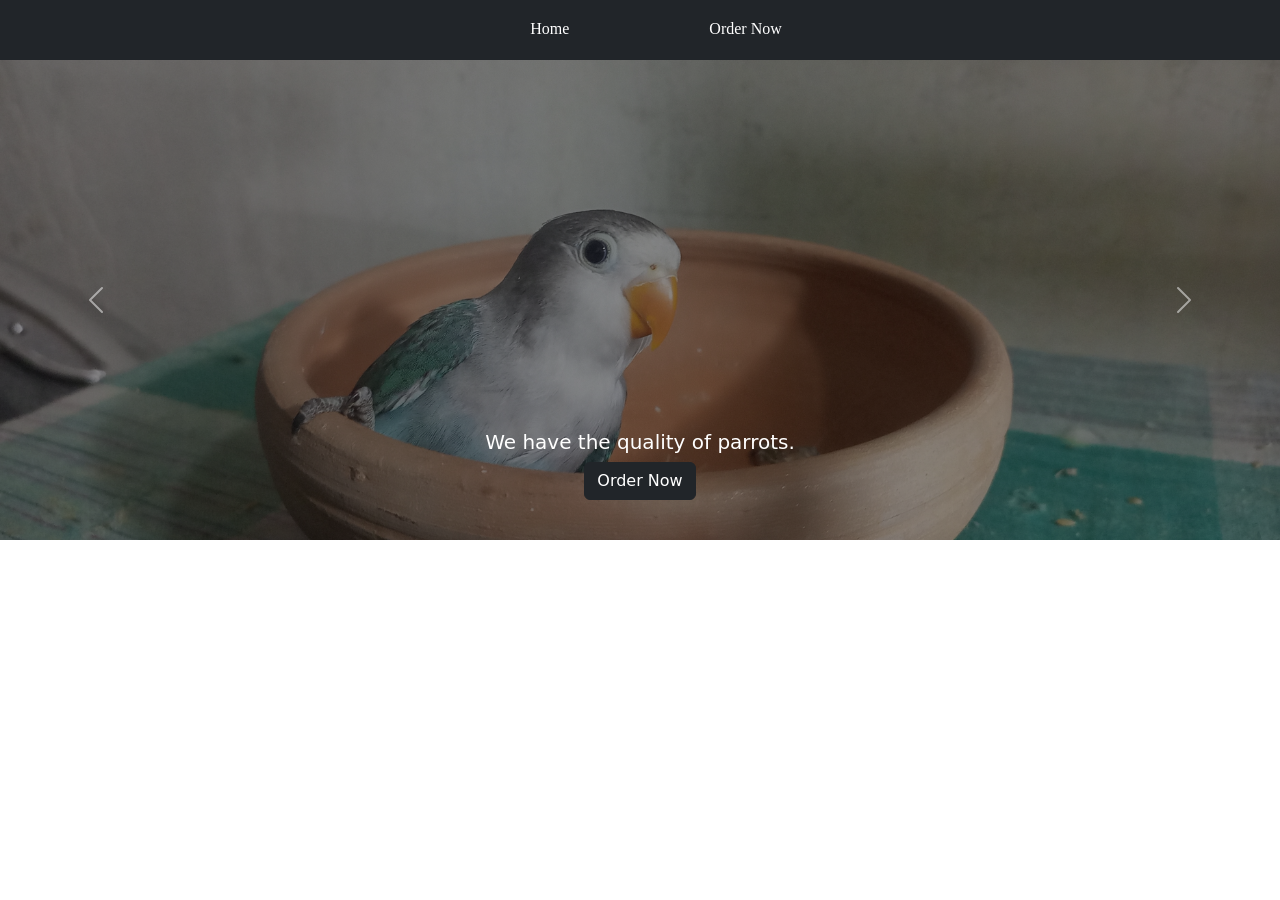
==== index.html @ 0a4da56d "Added button" ====
<!DOCTYPE html>
<html lang="en">

<head>
    <meta charset="UTF-8">
    <meta http-equiv="X-UA-Compatible" content="IE=edge">
    <meta name="viewport" content="width=device-width, initial-scale=1.0">
    <title>Document</title>
    <link rel="stylesheet" href="index.css">
    <link href="https://cdn.jsdelivr.net/npm/bootstrap@5.1.3/dist/css/bootstrap.min.css" rel="stylesheet" integrity="sha384-1BmE4kWBq78iYhFldvKuhfTAU6auU8tT94WrHftjDbrCEXSU1oBoqyl2QvZ6jIW3" crossorigin="anonymous">
    <script src="https://cdn.jsdelivr.net/npm/bootstrap@5.1.3/dist/js/bootstrap.bundle.min.js" integrity="sha384-ka7Sk0Gln4gmtz2MlQnikT1wXgYsOg+OMhuP+IlRH9sENBO0LRn5q+8nbTov4+1p" crossorigin="anonymous"></script>
</head>

<body>

    <!DOCTYPE html>
    <html lang="en">

    <head>
        <meta charset="UTF-8">
        <meta http-equiv="X-UA-Compatible" content="IE=edge">
        <meta name="viewport" content="width=device-width, initial-scale=1.0">
        <title>Document</title>
        <link href="https://cdn.jsdelivr.net/npm/bootstrap@5.1.3/dist/css/bootstrap.min.css" rel="stylesheet" integrity="sha384-1BmE4kWBq78iYhFldvKuhfTAU6auU8tT94WrHftjDbrCEXSU1oBoqyl2QvZ6jIW3" crossorigin="anonymous">
        <script src="https://cdn.jsdelivr.net/npm/bootstrap@5.1.3/dist/js/bootstrap.bundle.min.js" integrity="sha384-ka7Sk0Gln4gmtz2MlQnikT1wXgYsOg+OMhuP+IlRH9sENBO0LRn5q+8nbTov4+1p" crossorigin="anonymous"></script>
    </head>

    <body>
        <nav id="navbar">
            <ul>
                <li class="ahome"><a href="index.html">Home</a></li>
            </ul>
            <ul>
                <li><a class="services" href="#">Order Now</a></li>
            </ul>
        </nav>
        <div id="carouselExampleControls" class="carousel slide carousel-fade" data-bs-ride="carousel">
            <div class="carousel-inner">
                <div class="carousel-item active bg-black bg-opacity-25">
                    <div class="above"></div>
                    <img src="./Images/slide1.jpg" class=" d-block w-100 simage " alt="...">
                    <div class="carousel-caption d-none d-md-block">
                        <h5>We have the quality of parrots.</h5>
                        <a href="#"><button class="btn btn-dark">Order Now</button></a>
                    </div>
                </div>
                <div class="carousel-item">
                    <div class="above"></div>
                    <img src="./Images/slide2.jpg" class="d-block w-100 simage" alt="...">
                </div>

                <div class="carousel-item">
                    <div class="above"></div>
                    <img src="./Images/slide3.jpg" class="d-block w-100 simage" alt="...">
                </div>
                <div class="carousel-item ">
                    <div class="above"></div>
                    <img src="./Images/slide4.jpg" class="d-block w-100 simage" alt="...">
                </div>
                <div class="carousel-item">
                    <div class="above"></div>
                    <img src="./Images/slide5.jpg" class="d-block w-100 simage" alt="...">
                </div>
                <button class="carousel-control-prev" type="button" data-bs-target="#carouselExampleControls" data-bs-slide="prev">
          <span class="carousel-control-prev-icon" aria-hidden="true"></span>
          <span class="visually-hidden">Previous</span>
        </button>
                <button class="carousel-control-next" type="button" data-bs-target="#carouselExampleControls" data-bs-slide="next">
          <span class="carousel-control-next-icon" aria-hidden="true"></span>
          <span class="visually-hidden">Next</span>
        </button>
            </div>

    </body>

    </html>
</body>

</html>
---- index.css ----
.simage {
    height: 30rem;
    z-index: -1;
    background-color: black;
}

.above {
    position: absolute;
    top: 0;
    height: 30rem;
    background-color: rgb(22, 22, 22);
    z-index: 0;
    opacity: 0.5;
    width: 100%;
}

@media screen and (max-width: 540px) {
    .simage {
        height: 17rem;
    }
}

#navbar {
    display: flex;
    align-items: center;
    justify-content: center;
    position: relative;
    background-color: #212529;
}

#navbar::before {
    background-color: rgb(0, 0, 0);
    position: absolute;
    content: "";
    width: 100%;
    height: 80%;
    opacity: 0.2;
    z-index: -1;
}

#navbar ul {
    display: flex;
}

#navbar ul li {
    list-style: none;
}

#navbar ul li a {
    font-family: 'Baloo Chettan 2', cursive;
    display: block;
    padding: 3px 22px;
    border-radius: 15px;
    text-decoration: none;
    color: white;
}

#navbar ul li a:hover {
    background-color: white;
    text-decoration: none;
    color: black;
}

.ahome {
    padding-top: 0.5rem;
    margin-top: 0.4rem;
    margin-right: 3rem;
}

.services {
    margin-top: 0.9rem;
    margin-left: 1rem;
}
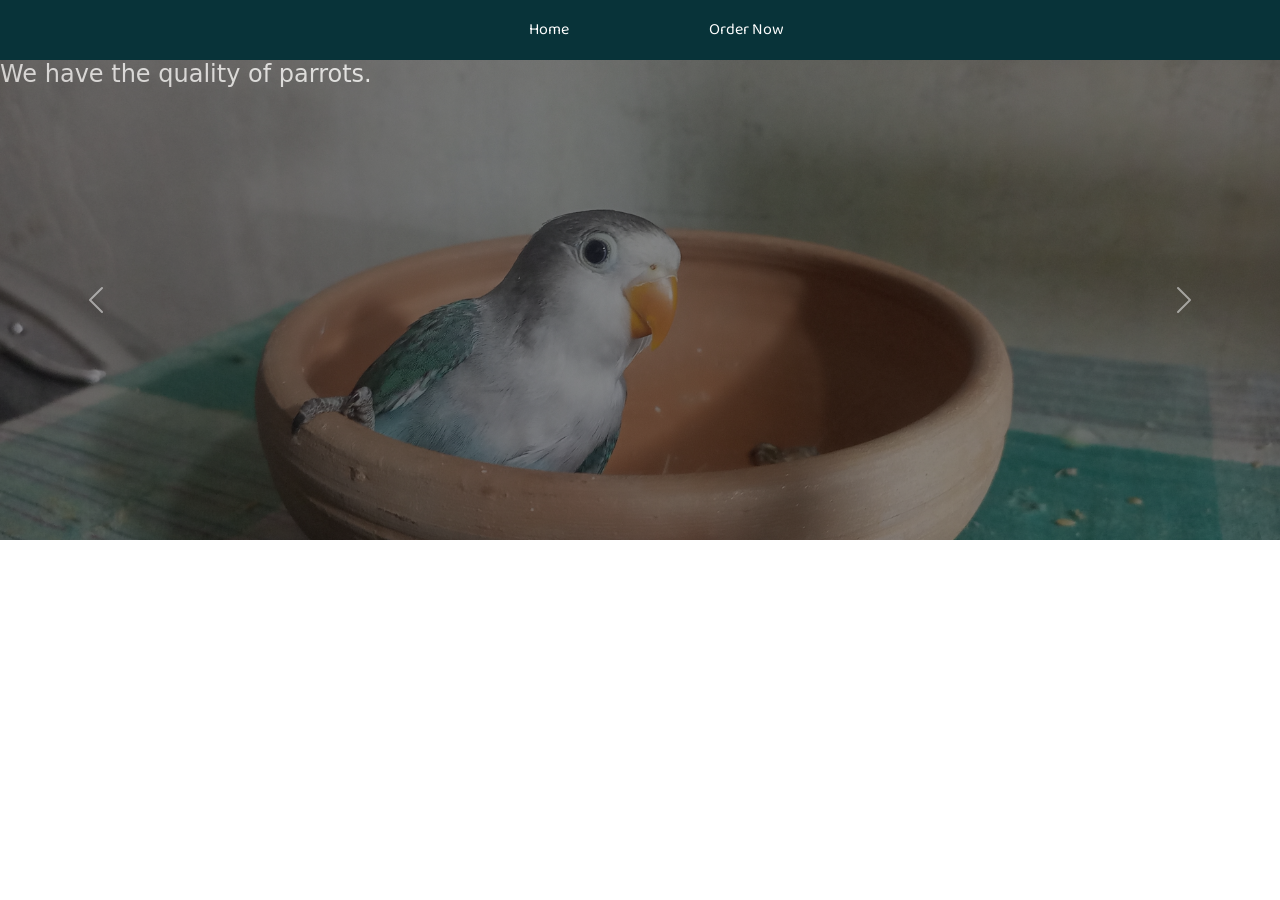
==== commit 01bd9a9b: "Navbar" ====
--- a/index.html
+++ b/index.html
@@ -6,9 +6,10 @@
     <meta http-equiv="X-UA-Compatible" content="IE=edge">
     <meta name="viewport" content="width=device-width, initial-scale=1.0">
     <title>Document</title>
-    <link rel="stylesheet" href="index.css">
+    <link rel="stylesheet" href="style.css">
     <link href="https://cdn.jsdelivr.net/npm/bootstrap@5.1.3/dist/css/bootstrap.min.css" rel="stylesheet" integrity="sha384-1BmE4kWBq78iYhFldvKuhfTAU6auU8tT94WrHftjDbrCEXSU1oBoqyl2QvZ6jIW3" crossorigin="anonymous">
     <script src="https://cdn.jsdelivr.net/npm/bootstrap@5.1.3/dist/js/bootstrap.bundle.min.js" integrity="sha384-ka7Sk0Gln4gmtz2MlQnikT1wXgYsOg+OMhuP+IlRH9sENBO0LRn5q+8nbTov4+1p" crossorigin="anonymous"></script>
+
 </head>
 
 <body>
@@ -23,6 +24,7 @@
         <title>Document</title>
         <link href="https://cdn.jsdelivr.net/npm/bootstrap@5.1.3/dist/css/bootstrap.min.css" rel="stylesheet" integrity="sha384-1BmE4kWBq78iYhFldvKuhfTAU6auU8tT94WrHftjDbrCEXSU1oBoqyl2QvZ6jIW3" crossorigin="anonymous">
         <script src="https://cdn.jsdelivr.net/npm/bootstrap@5.1.3/dist/js/bootstrap.bundle.min.js" integrity="sha384-ka7Sk0Gln4gmtz2MlQnikT1wXgYsOg+OMhuP+IlRH9sENBO0LRn5q+8nbTov4+1p" crossorigin="anonymous"></script>
+        <link href="https://fonts.googleapis.com/css2?family=Baloo+Chettan+2:wght@500&display=swap" rel="stylesheet" />
     </head>
 
     <body>
@@ -37,11 +39,12 @@
         <div id="carouselExampleControls" class="carousel slide carousel-fade" data-bs-ride="carousel">
             <div class="carousel-inner">
                 <div class="carousel-item active bg-black bg-opacity-25">
-                    <div class="above"></div>
+                    <div class="above">
+                        <h4 class="text-white">We have the quality of parrots.</h4>
+                    </div>
                     <img src="./Images/slide1.jpg" class=" d-block w-100 simage " alt="...">
-                    <div class="carousel-caption d-none d-md-block">
-                        <h5>We have the quality of parrots.</h5>
-                        <a href="#"><button class="btn btn-dark">Order Now</button></a>
+                    <div class="carousal-text container-fluid">
+
                     </div>
                 </div>
                 <div class="carousel-item">
--- a/style.css
+++ b/style.css
@@ -0,0 +1,89 @@
+.simage {
+    height: 30rem;
+    z-index: -1;
+    background-color: black;
+}
+
+.above {
+    position: absolute;
+    top: 0;
+    height: 30rem;
+    background-color: rgb(22, 22, 22);
+    z-index: 0;
+    opacity: 0.5;
+    width: 100%;
+}
+
+@media screen and (max-width: 540px) {
+    .simage {
+        height: 17rem;
+    }
+    .above {
+        height: 17rem;
+        z-index: 0;
+    }
+    .carousal-text {
+        z-index: 1;
+        top: 15rem;
+    }
+}
+
+#navbar {
+    display: flex;
+    align-items: center;
+    justify-content: center;
+    position: relative;
+    background-color: #083339;
+}
+
+#navbar::before {
+    position: absolute;
+    content: "";
+    width: 100%;
+    height: 80%;
+    opacity: 0.2;
+    z-index: -1;
+}
+
+#navbar ul {
+    display: flex;
+}
+
+#navbar ul li {
+    list-style: none;
+}
+
+#navbar ul li a {
+    font-family: 'Baloo Chettan 2', cursive;
+    display: block;
+    padding: 3px 22px;
+    border-radius: 15px;
+    text-decoration: none;
+    color: white;
+}
+
+#navbar ul li a:hover {
+    background-color: white;
+    text-decoration: none;
+    color: black;
+}
+
+.ahome {
+    padding-top: 0.5rem;
+    margin-top: 0.4rem;
+    margin-right: 3rem;
+}
+
+.services {
+    margin-top: 0.9rem;
+    margin-left: 1rem;
+}
+
+.carousal-text {
+    position: absolute;
+    top: 20rem;
+    display: flex;
+    justify-self: center;
+    align-self: center;
+    font-family: 'Baloo Chettan 2', cursive;
+}
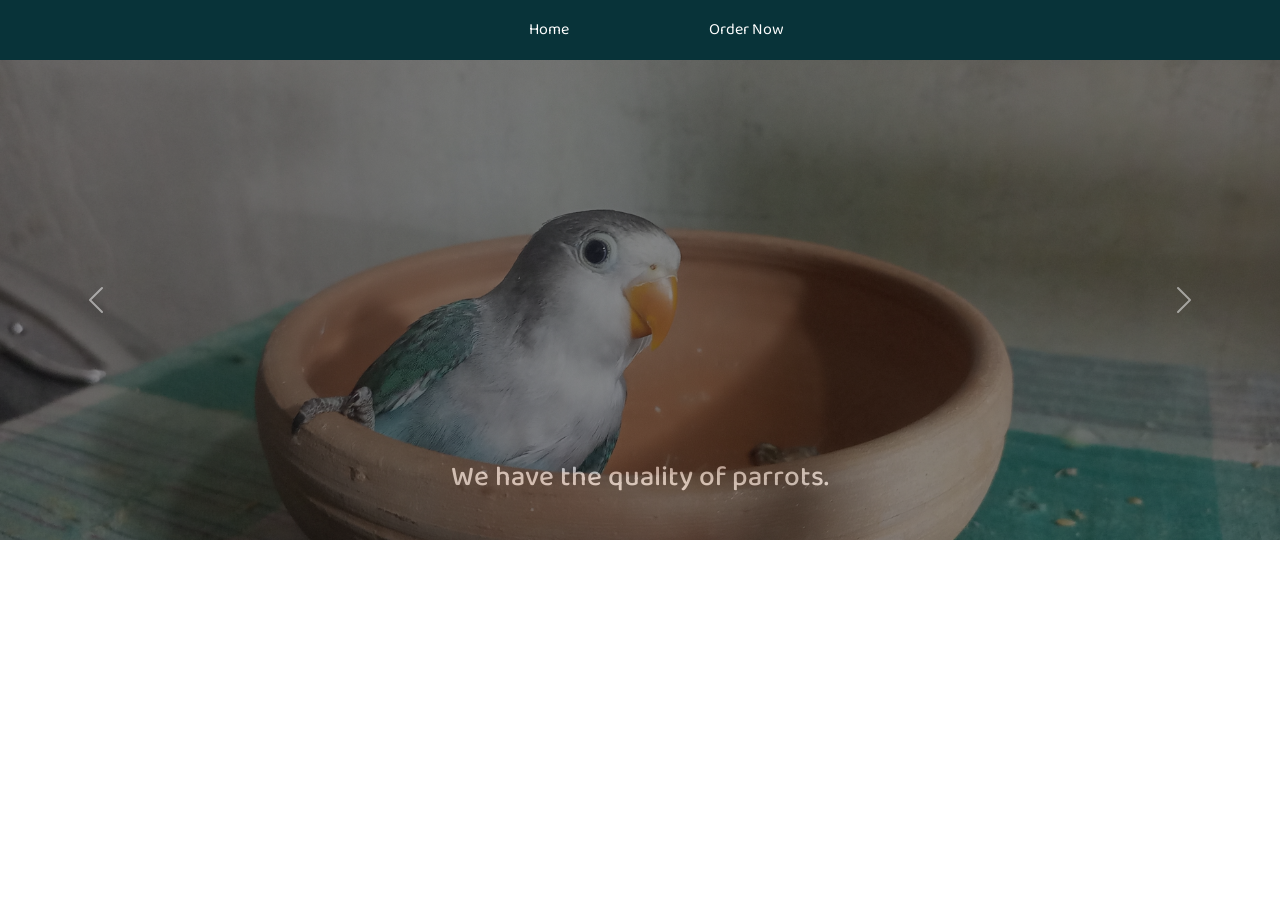
==== commit a461bfd5: "text issue resolve" ====
--- a/index.html
+++ b/index.html
@@ -40,12 +40,9 @@
             <div class="carousel-inner">
                 <div class="carousel-item active bg-black bg-opacity-25">
                     <div class="above">
-                        <h4 class="text-white">We have the quality of parrots.</h4>
+                        <h3 class="text-white carousal-text">We have the quality of parrots.</h4>
                     </div>
                     <img src="./Images/slide1.jpg" class=" d-block w-100 simage " alt="...">
-                    <div class="carousal-text container-fluid">
-
-                    </div>
                 </div>
                 <div class="carousel-item">
                     <div class="above"></div>
--- a/style.css
+++ b/style.css
@@ -1,3 +1,11 @@
+.carousal-text {
+    display: flex;
+    justify-content: center;
+    align-items: flex-end;
+    height: 27rem;
+    font-family: 'Baloo Chettan 2', Bold;
+}
+
 .simage {
     height: 30rem;
     z-index: -1;
@@ -12,20 +20,6 @@
     z-index: 0;
     opacity: 0.5;
     width: 100%;
-}
-
-@media screen and (max-width: 540px) {
-    .simage {
-        height: 17rem;
-    }
-    .above {
-        height: 17rem;
-        z-index: 0;
-    }
-    .carousal-text {
-        z-index: 1;
-        top: 15rem;
-    }
 }
 
 #navbar {
@@ -79,11 +73,14 @@
     margin-left: 1rem;
 }
 
-.carousal-text {
-    position: absolute;
-    top: 20rem;
-    display: flex;
-    justify-self: center;
-    align-self: center;
-    font-family: 'Baloo Chettan 2', cursive;
+@media screen and (max-width: 540px) {
+    .simage {
+        height: 17rem;
+    }
+    .above {
+        height: 17rem;
+    }
+    .carousal-text {
+        height: 15rem;
+    }
 }
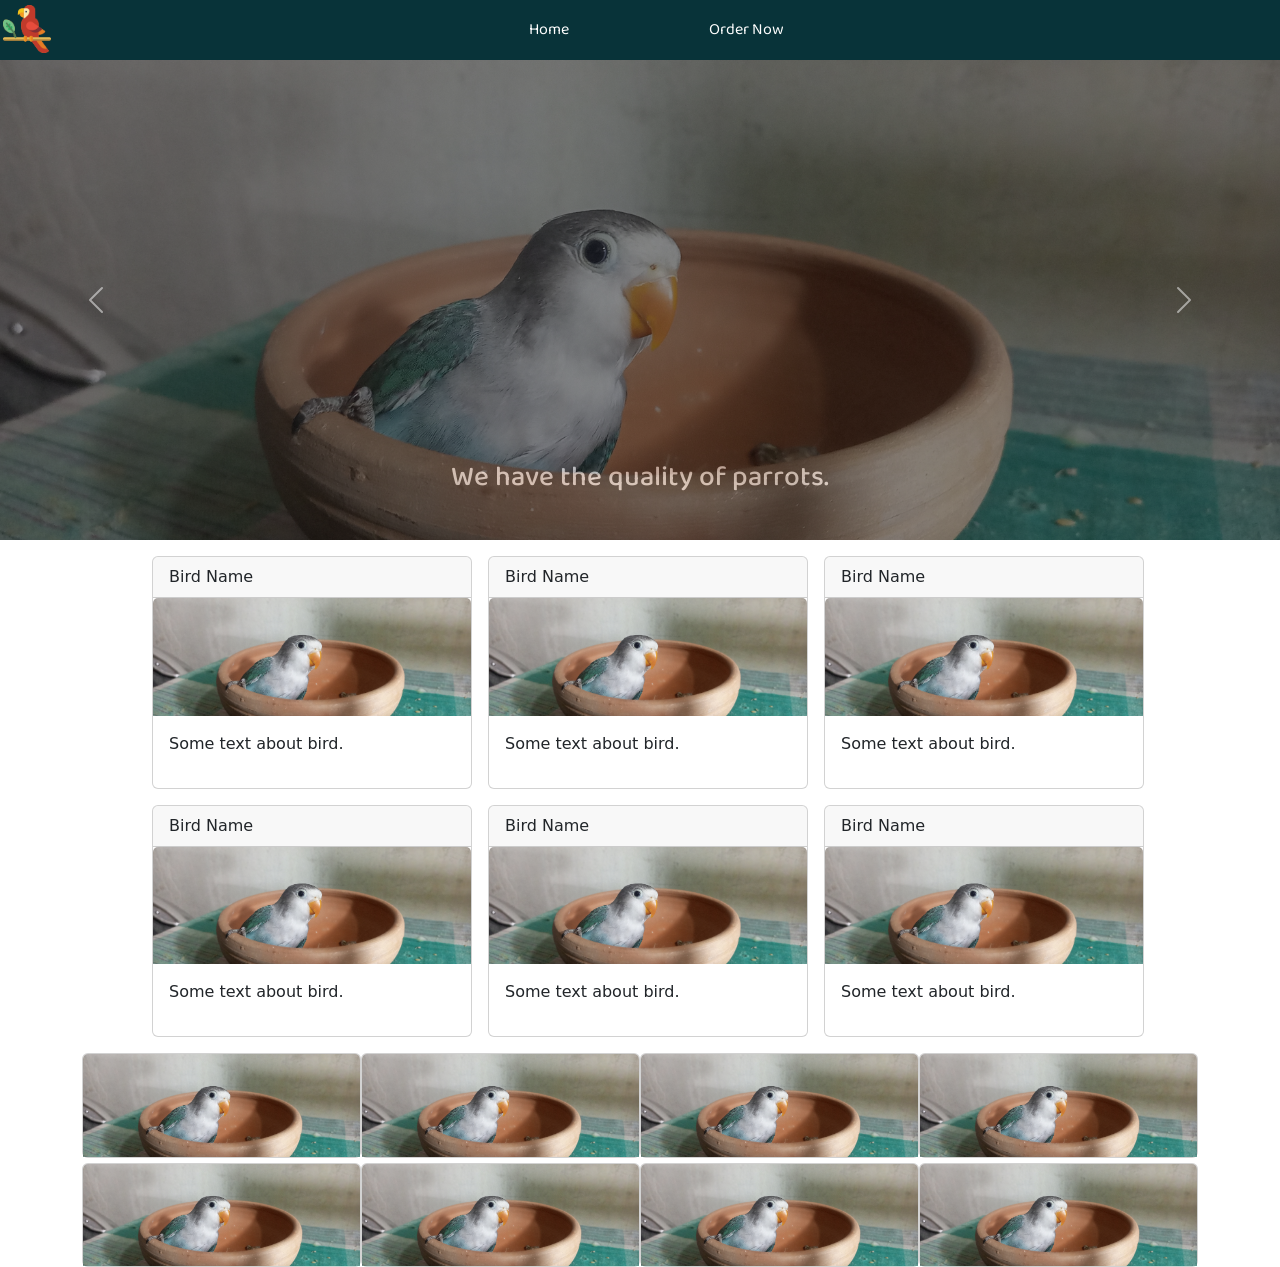
==== commit 13f394c0: "Built2" ====
--- a/index.html
+++ b/index.html
@@ -29,6 +29,9 @@
 
     <body>
         <nav id="navbar">
+            <a class="navbar-brand" href="#">
+                <img class="icon" src="./Images/icon.png" alt="">
+            </a>
             <ul>
                 <li class="ahome"><a href="index.html">Home</a></li>
             </ul>
@@ -36,29 +39,37 @@
                 <li><a class="services" href="#">Order Now</a></li>
             </ul>
         </nav>
-        <div id="carouselExampleControls" class="carousel slide carousel-fade" data-bs-ride="carousel">
+        <div id="carouselExampleControls" class="carousel slide" data-bs-ride="carousel">
             <div class="carousel-inner">
                 <div class="carousel-item active bg-black bg-opacity-25">
                     <div class="above">
-                        <h3 class="text-white carousal-text">We have the quality of parrots.</h4>
+                        <h3 class="text-white carousal-text">We have the quality of parrots.</h3>
                     </div>
                     <img src="./Images/slide1.jpg" class=" d-block w-100 simage " alt="...">
                 </div>
                 <div class="carousel-item">
-                    <div class="above"></div>
+                    <div class="above">
+                        <h3 class="text-white carousal-text">We raise them with love.</h3>
+                    </div>
                     <img src="./Images/slide2.jpg" class="d-block w-100 simage" alt="...">
                 </div>
 
                 <div class="carousel-item">
-                    <div class="above"></div>
+                    <div class="above">
+                        <h3 class="text-white carousal-text">We treat them as our own kids.</h3>
+                    </div>
                     <img src="./Images/slide3.jpg" class="d-block w-100 simage" alt="...">
                 </div>
                 <div class="carousel-item ">
-                    <div class="above"></div>
+                    <div class="above">
+                        <h3 class="text-white carousal-text">Their Food is full of vitamins.</h3>
+                    </div>
                     <img src="./Images/slide4.jpg" class="d-block w-100 simage" alt="...">
                 </div>
                 <div class="carousel-item">
-                    <div class="above"></div>
+                    <div class="above">
+                        <h3 class="text-white carousal-text">Their Health is our first priority.</h3>
+                    </div>
                     <img src="./Images/slide5.jpg" class="d-block w-100 simage" alt="...">
                 </div>
                 <button class="carousel-control-prev" type="button" data-bs-target="#carouselExampleControls" data-bs-slide="prev">
@@ -70,8 +81,115 @@
           <span class="visually-hidden">Next</span>
         </button>
             </div>
-
+            <div class="container fcard">
+                <div class=" cmargin">
+                    <div class="card cardbg">
+                        <div class="card-header">
+                            Bird Name
+                        </div>
+                        <img src="./Images/slide1.jpg" alt="" class="card-img-top">
+                        <div class="card-body">
+                            <p class="ctext">
+                                Some text about bird.
+                            </p>
+                        </div>
+                    </div>
+                </div>
+                <div class=" cmargin">
+                    <div class="card cardbg">
+                        <div class="card-header">
+                            Bird Name
+                        </div>
+                        <img src="./Images/slide1.jpg" alt="" class="card-img-top">
+                        <div class="card-body">
+                            <p class="ctext">
+                                Some text about bird.
+                            </p>
+                        </div>
+                    </div>
+                </div>
+                <div class=" cmargin">
+                    <div class="card cardbg">
+                        <div class="card-header">
+                            Bird Name
+                        </div>
+                        <img src="./Images/slide1.jpg" alt="" class="card-img-top">
+                        <div class="card-body">
+                            <p class="ctext">
+                                Some text about bird.
+                            </p>
+                        </div>
+                    </div>
+                </div>
+                <div class=" cmargin">
+                    <div class="card cardbg">
+                        <div class="card-header">
+                            Bird Name
+                        </div>
+                        <img src="./Images/slide1.jpg" alt="" class="card-img-top">
+                        <div class="card-body">
+                            <p class="ctext">
+                                Some text about bird.
+                            </p>
+                        </div>
+                    </div>
+                </div>
+                <div class=" cmargin">
+                    <div class="card cardbg">
+                        <div class="card-header">
+                            Bird Name
+                        </div>
+                        <img src="./Images/slide1.jpg" alt="" class="card-img-top">
+                        <div class="card-body">
+                            <p class="ctext">
+                                Some text about bird.
+                            </p>
+                        </div>
+                    </div>
+                </div>
+                <div class=" cmargin">
+                    <div class="card cardbg">
+                        <div class="card-header">
+                            Bird Name
+                        </div>
+                        <img src="./Images/slide1.jpg" alt="" class="card-img-top">
+                        <div class="card-body">
+                            <p class="ctext">
+                                Some text about bird.
+                            </p>
+                        </div>
+                    </div>
+                </div>
+            </div>
     </body>
+    <div class="container gallery">
+        <span class="card gcard">
+            <img src="./Images/slide1.jpg" alt="" class="card-img-top">
+        </span>
+        <span class="card gcard">
+            <img src="./Images/slide1.jpg" alt="" class="card-img-top">
+        </span>
+        <span class="card gcard">
+            <img src="./Images/slide1.jpg" alt="" class="card-img-top">
+        </span>
+        <span class="card gcard">
+            <img src="./Images/slide1.jpg" alt="" class="card-img-top">
+        </span>
+    </div>
+    <div class="container gallery2">
+        <span class="card gcard">
+            <img src="./Images/slide1.jpg" alt="" class="card-img-top">
+        </span>
+        <span class="card gcard">
+            <img src="./Images/slide1.jpg" alt="" class="card-img-top">
+        </span>
+        <span class="card gcard">
+            <img src="./Images/slide1.jpg" alt="" class="card-img-top">
+        </span>
+        <span class="card gcard">
+            <img src="./Images/slide1.jpg" alt="" class="card-img-top">
+        </span>
+    </div>
 
     </html>
 </body>
--- a/style.css
+++ b/style.css
@@ -73,14 +73,78 @@
     margin-left: 1rem;
 }
 
+.about-text {
+    display: flex;
+    flex-direction: column;
+    justify-content: center;
+    align-items: center;
+    font-family: 'Gill Sans', 'Gill Sans MT', Calibri, 'Trebuchet MS', sans-serif;
+}
+
+.icon {
+    position: absolute;
+    top: 0.3rem;
+    left: 0.2rem;
+    height: 3rem;
+}
+
+.cmargin {
+    margin-top: 1rem;
+    margin-left: 1rem;
+}
+
+.text-big {
+    font-size: 2rem;
+    font-family: cursive;
+    text-align: center;
+}
+
+.text-small {
+    padding: 0.3em;
+    font-size: 1.5rem;
+    font-family: cursive;
+    text-align: center;
+}
+
+.fcard {
+    display: flex;
+    flex-direction: row;
+    flex-wrap: wrap;
+    align-items: center;
+    justify-content: center;
+}
+
+.cardbg {
+    background-color: rgb(239, 239, 239);
+    width: 20rem;
+}
+
+.gallery {
+    display: flex;
+    align-items: center;
+    justify-content: center;
+    margin-top: 1rem;
+}
+
+.gallery2 {
+    display: flex;
+    align-items: center;
+    justify-content: center;
+    margin-top: 0.3rem;
+}
+
+.gcard {
+    width: 20rem;
+}
+
 @media screen and (max-width: 540px) {
     .simage {
-        height: 17rem;
+        height: 15rem;
     }
     .above {
-        height: 17rem;
+        height: 15rem;
     }
     .carousal-text {
-        height: 15rem;
+        height: 13rem;
     }
 }
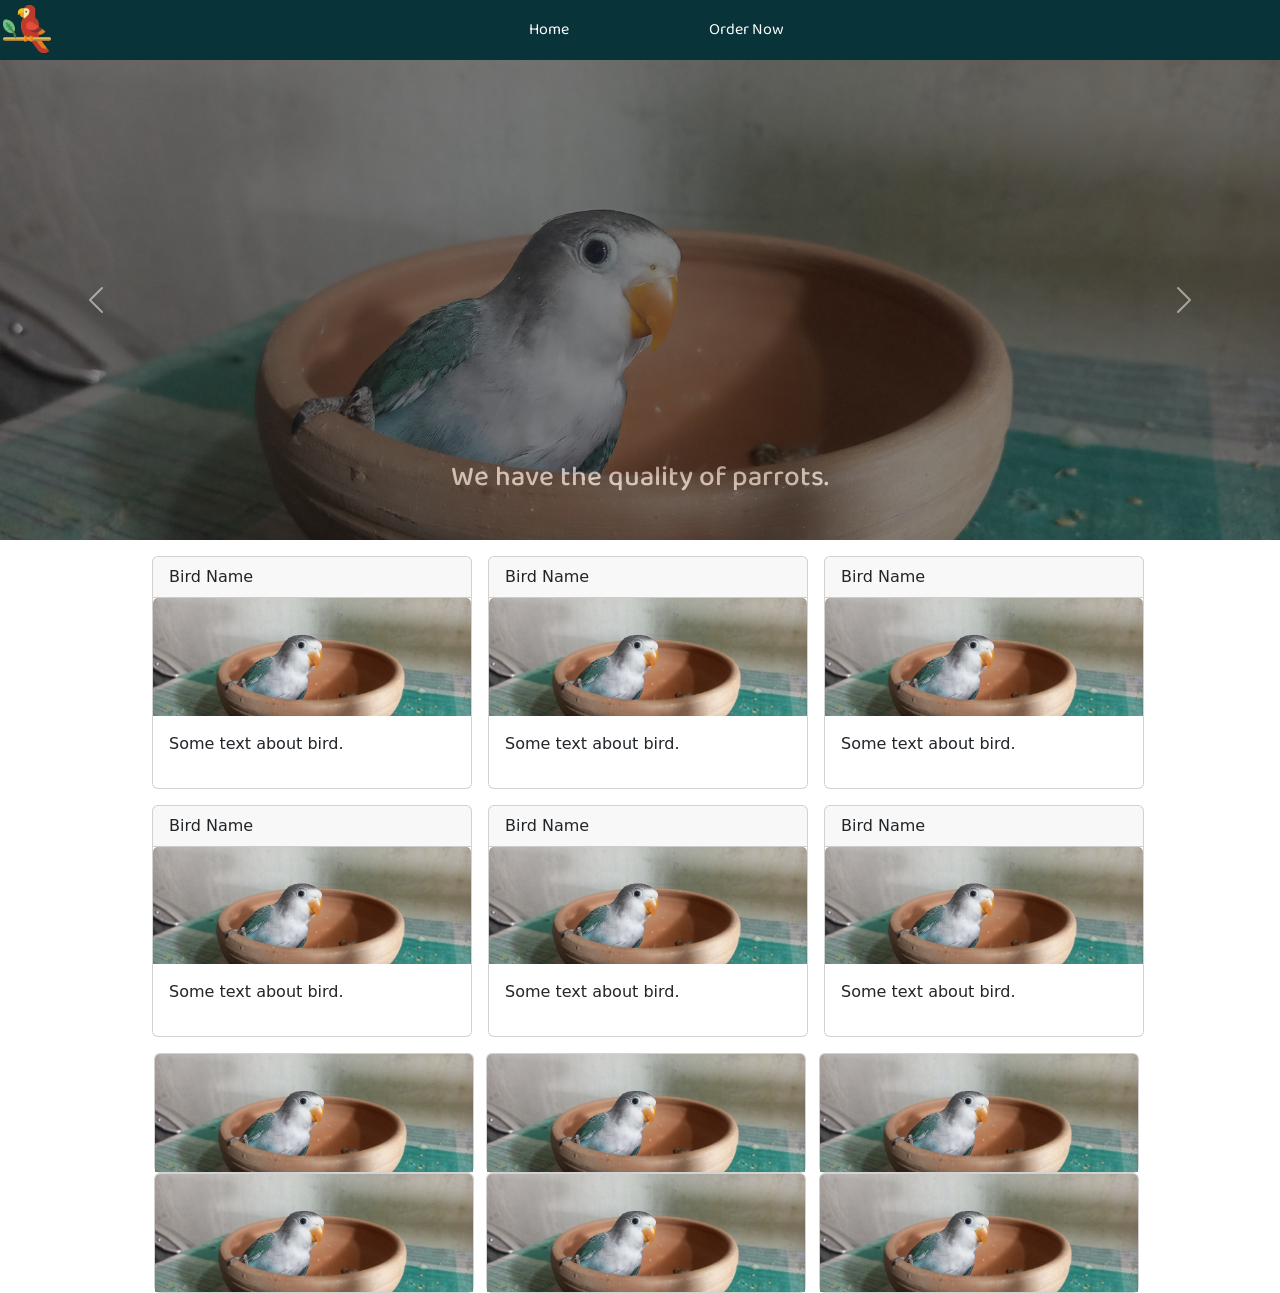
==== commit 438d504d: "Built3" ====
--- a/index.html
+++ b/index.html
@@ -5,7 +5,7 @@
     <meta charset="UTF-8">
     <meta http-equiv="X-UA-Compatible" content="IE=edge">
     <meta name="viewport" content="width=device-width, initial-scale=1.0">
-    <title>Document</title>
+    <title>Morning Star Aviary</title>
     <link rel="stylesheet" href="style.css">
     <link href="https://cdn.jsdelivr.net/npm/bootstrap@5.1.3/dist/css/bootstrap.min.css" rel="stylesheet" integrity="sha384-1BmE4kWBq78iYhFldvKuhfTAU6auU8tT94WrHftjDbrCEXSU1oBoqyl2QvZ6jIW3" crossorigin="anonymous">
     <script src="https://cdn.jsdelivr.net/npm/bootstrap@5.1.3/dist/js/bootstrap.bundle.min.js" integrity="sha384-ka7Sk0Gln4gmtz2MlQnikT1wXgYsOg+OMhuP+IlRH9sENBO0LRn5q+8nbTov4+1p" crossorigin="anonymous"></script>
@@ -21,7 +21,7 @@
         <meta charset="UTF-8">
         <meta http-equiv="X-UA-Compatible" content="IE=edge">
         <meta name="viewport" content="width=device-width, initial-scale=1.0">
-        <title>Document</title>
+        <title>Morning Star Aviary</title>
         <link href="https://cdn.jsdelivr.net/npm/bootstrap@5.1.3/dist/css/bootstrap.min.css" rel="stylesheet" integrity="sha384-1BmE4kWBq78iYhFldvKuhfTAU6auU8tT94WrHftjDbrCEXSU1oBoqyl2QvZ6jIW3" crossorigin="anonymous">
         <script src="https://cdn.jsdelivr.net/npm/bootstrap@5.1.3/dist/js/bootstrap.bundle.min.js" integrity="sha384-ka7Sk0Gln4gmtz2MlQnikT1wXgYsOg+OMhuP+IlRH9sENBO0LRn5q+8nbTov4+1p" crossorigin="anonymous"></script>
         <link href="https://fonts.googleapis.com/css2?family=Baloo+Chettan+2:wght@500&display=swap" rel="stylesheet" />
@@ -36,7 +36,7 @@
                 <li class="ahome"><a href="index.html">Home</a></li>
             </ul>
             <ul>
-                <li><a class="services" href="#">Order Now</a></li>
+                <li><a class="services" href="Order_Now.html">Order Now</a></li>
             </ul>
         </nav>
         <div id="carouselExampleControls" class="carousel slide" data-bs-ride="carousel">
@@ -81,117 +81,121 @@
           <span class="visually-hidden">Next</span>
         </button>
             </div>
-            <div class="container fcard">
-                <div class=" cmargin">
-                    <div class="card cardbg">
-                        <div class="card-header">
-                            Bird Name
-                        </div>
-                        <img src="./Images/slide1.jpg" alt="" class="card-img-top">
-                        <div class="card-body">
-                            <p class="ctext">
-                                Some text about bird.
-                            </p>
-                        </div>
-                    </div>
-                </div>
-                <div class=" cmargin">
-                    <div class="card cardbg">
-                        <div class="card-header">
-                            Bird Name
-                        </div>
-                        <img src="./Images/slide1.jpg" alt="" class="card-img-top">
-                        <div class="card-body">
-                            <p class="ctext">
-                                Some text about bird.
-                            </p>
-                        </div>
-                    </div>
-                </div>
-                <div class=" cmargin">
-                    <div class="card cardbg">
-                        <div class="card-header">
-                            Bird Name
-                        </div>
-                        <img src="./Images/slide1.jpg" alt="" class="card-img-top">
-                        <div class="card-body">
-                            <p class="ctext">
-                                Some text about bird.
-                            </p>
-                        </div>
-                    </div>
-                </div>
-                <div class=" cmargin">
-                    <div class="card cardbg">
-                        <div class="card-header">
-                            Bird Name
-                        </div>
-                        <img src="./Images/slide1.jpg" alt="" class="card-img-top">
-                        <div class="card-body">
-                            <p class="ctext">
-                                Some text about bird.
-                            </p>
-                        </div>
-                    </div>
-                </div>
-                <div class=" cmargin">
-                    <div class="card cardbg">
-                        <div class="card-header">
-                            Bird Name
-                        </div>
-                        <img src="./Images/slide1.jpg" alt="" class="card-img-top">
-                        <div class="card-body">
-                            <p class="ctext">
-                                Some text about bird.
-                            </p>
-                        </div>
-                    </div>
-                </div>
-                <div class=" cmargin">
-                    <div class="card cardbg">
-                        <div class="card-header">
-                            Bird Name
-                        </div>
-                        <img src="./Images/slide1.jpg" alt="" class="card-img-top">
-                        <div class="card-body">
-                            <p class="ctext">
-                                Some text about bird.
-                            </p>
-                        </div>
-                    </div>
-                </div>
-            </div>
+        </div>
+        <div class="container fcard">
+            <div class=" cmargin">
+                <div class="card cardbg">
+                    <div class="card-header">
+                        Bird Name
+                    </div>
+                    <img src="./Images/slide1.jpg" alt="" class="card-img-top">
+                    <div class="card-body">
+                        <p class="ctext">
+                            Some text about bird.
+                        </p>
+                    </div>
+                </div>
+            </div>
+            <div class=" cmargin">
+                <div class="card cardbg">
+                    <div class="card-header">
+                        Bird Name
+                    </div>
+                    <img src="./Images/slide1.jpg" alt="" class="card-img-top">
+                    <div class="card-body">
+                        <p class="ctext">
+                            Some text about bird.
+                        </p>
+                    </div>
+                </div>
+            </div>
+            <div class=" cmargin">
+                <div class="card cardbg">
+                    <div class="card-header">
+                        Bird Name
+                    </div>
+                    <img src="./Images/slide1.jpg" alt="" class="card-img-top">
+                    <div class="card-body">
+                        <p class="ctext">
+                            Some text about bird.
+                        </p>
+                    </div>
+                </div>
+            </div>
+            <div class=" cmargin">
+                <div class="card cardbg">
+                    <div class="card-header">
+                        Bird Name
+                    </div>
+                    <img src="./Images/slide1.jpg" alt="" class="card-img-top">
+                    <div class="card-body">
+                        <p class="ctext">
+                            Some text about bird.
+                        </p>
+                    </div>
+                </div>
+            </div>
+            <div class=" cmargin">
+                <div class="card cardbg">
+                    <div class="card-header">
+                        Bird Name
+                    </div>
+                    <img src="./Images/slide1.jpg" alt="" class="card-img-top">
+                    <div class="card-body">
+                        <p class="ctext">
+                            Some text about bird.
+                        </p>
+                    </div>
+                </div>
+            </div>
+            <div class=" cmargin">
+                <div class="card cardbg">
+                    <div class="card-header">
+                        Bird Name
+                    </div>
+                    <img src="./Images/slide1.jpg" alt="" class="card-img-top">
+                    <div class="card-body">
+                        <p class="ctext">
+                            Some text about bird.
+                        </p>
+                    </div>
+                </div>
+            </div>
+        </div>
+        <div class="container gallery gcontainer">
+            <span class="card gcard gimg">
+                    <a href="Order_Now.html">
+                        <img src="./Images/slide1.jpg" alt="" class="card-img-top">
+                    </a>
+        </span>
+            <span class="card gcard gimg">
+                    <a href="Order_Now.html">
+                <img src="./Images/slide1.jpg" alt="" class="card-img-top">
+            </a> 
+        </span>
+            <span class="card gcard gimg">
+                    <a href="Order_Now.html">
+                        <img src="./Images/slide1.jpg" alt="" class="card-img-top">
+                    </a>
+        </span>
+            <span class="card gcard gimg">
+                    <a href="Order_Now.html">
+                        <img src="./Images/slide1.jpg" alt="" class="card-img-top">
+                    </a>
+        </span>
+            <span class="card gcard gimg">
+                    <a href="Order_Now.html">
+                        <img src="./Images/slide1.jpg" alt="" class="card-img-top">
+                    </a>
+        </span>
+            <span class="card gcard gimg">
+                    <a href="Order_Now.html">
+                        <img src="./Images/slide1.jpg" alt="" class="card-img-top">
+                    </a>
+        </span>
+        </div>
+
+    </html>
     </body>
-    <div class="container gallery">
-        <span class="card gcard">
-            <img src="./Images/slide1.jpg" alt="" class="card-img-top">
-        </span>
-        <span class="card gcard">
-            <img src="./Images/slide1.jpg" alt="" class="card-img-top">
-        </span>
-        <span class="card gcard">
-            <img src="./Images/slide1.jpg" alt="" class="card-img-top">
-        </span>
-        <span class="card gcard">
-            <img src="./Images/slide1.jpg" alt="" class="card-img-top">
-        </span>
-    </div>
-    <div class="container gallery2">
-        <span class="card gcard">
-            <img src="./Images/slide1.jpg" alt="" class="card-img-top">
-        </span>
-        <span class="card gcard">
-            <img src="./Images/slide1.jpg" alt="" class="card-img-top">
-        </span>
-        <span class="card gcard">
-            <img src="./Images/slide1.jpg" alt="" class="card-img-top">
-        </span>
-        <span class="card gcard">
-            <img src="./Images/slide1.jpg" alt="" class="card-img-top">
-        </span>
-    </div>
-
-    </html>
-</body>
 
 </html>
--- a/style.css
+++ b/style.css
@@ -121,20 +121,34 @@
 
 .gallery {
     display: flex;
-    align-items: center;
     justify-content: center;
     margin-top: 1rem;
+    height: 4rem;
+    width: 9rem;
+    flex-wrap: wrap;
 }
 
-.gallery2 {
-    display: flex;
-    align-items: center;
-    justify-content: center;
-    margin-top: 0.3rem;
+.gimg {
+    margin-left: 0.8rem;
 }
 
 .gcard {
     width: 20rem;
+}
+
+.gcontainer {
+    height: 15rem;
+}
+
+.footer {
+    position: absolute;
+    bottom: 0;
+}
+
+@media screen and (max-width:1199px) {
+    .gcontainer {
+        height: 20rem;
+    }
 }
 
 @media screen and (max-width: 540px) {
@@ -147,4 +161,13 @@
     .carousal-text {
         height: 13rem;
     }
+    .gcard {
+        width: 9rem;
+    }
+    .cardbg {
+        width: 15rem;
+    }
+    .gcontainer {
+        height: 11rem;
+    }
 }
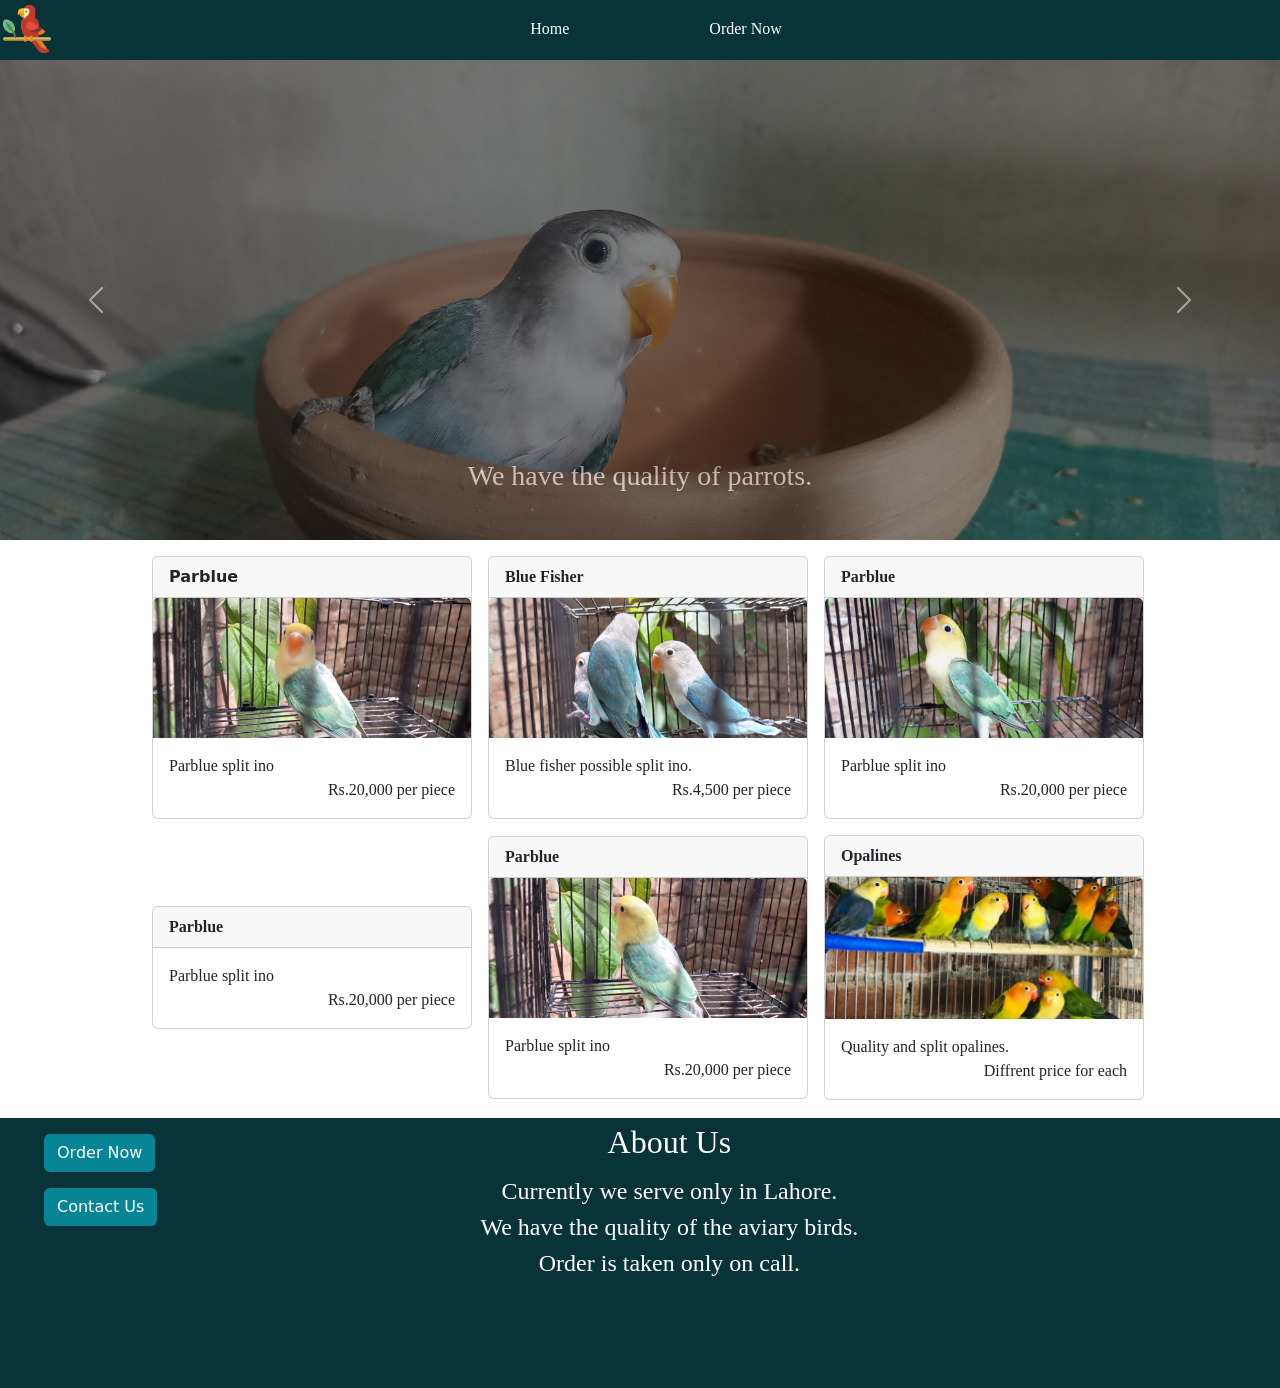
==== commit e0a1e0ef: "Home page built" ====
--- a/index.html
+++ b/index.html
@@ -13,189 +13,211 @@
 </head>
 
 <body>
-
-    <!DOCTYPE html>
-    <html lang="en">
-
-    <head>
-        <meta charset="UTF-8">
-        <meta http-equiv="X-UA-Compatible" content="IE=edge">
-        <meta name="viewport" content="width=device-width, initial-scale=1.0">
-        <title>Morning Star Aviary</title>
-        <link href="https://cdn.jsdelivr.net/npm/bootstrap@5.1.3/dist/css/bootstrap.min.css" rel="stylesheet" integrity="sha384-1BmE4kWBq78iYhFldvKuhfTAU6auU8tT94WrHftjDbrCEXSU1oBoqyl2QvZ6jIW3" crossorigin="anonymous">
-        <script src="https://cdn.jsdelivr.net/npm/bootstrap@5.1.3/dist/js/bootstrap.bundle.min.js" integrity="sha384-ka7Sk0Gln4gmtz2MlQnikT1wXgYsOg+OMhuP+IlRH9sENBO0LRn5q+8nbTov4+1p" crossorigin="anonymous"></script>
-        <link href="https://fonts.googleapis.com/css2?family=Baloo+Chettan+2:wght@500&display=swap" rel="stylesheet" />
-    </head>
-
-    <body>
-        <nav id="navbar">
-            <a class="navbar-brand" href="#">
-                <img class="icon" src="./Images/icon.png" alt="">
-            </a>
-            <ul>
-                <li class="ahome"><a href="index.html">Home</a></li>
-            </ul>
-            <ul>
-                <li><a class="services" href="Order_Now.html">Order Now</a></li>
-            </ul>
-        </nav>
-        <div id="carouselExampleControls" class="carousel slide" data-bs-ride="carousel">
-            <div class="carousel-inner">
-                <div class="carousel-item active bg-black bg-opacity-25">
-                    <div class="above">
-                        <h3 class="text-white carousal-text">We have the quality of parrots.</h3>
-                    </div>
-                    <img src="./Images/slide1.jpg" class=" d-block w-100 simage " alt="...">
-                </div>
-                <div class="carousel-item">
-                    <div class="above">
-                        <h3 class="text-white carousal-text">We raise them with love.</h3>
-                    </div>
-                    <img src="./Images/slide2.jpg" class="d-block w-100 simage" alt="...">
-                </div>
-
-                <div class="carousel-item">
-                    <div class="above">
-                        <h3 class="text-white carousal-text">We treat them as our own kids.</h3>
-                    </div>
-                    <img src="./Images/slide3.jpg" class="d-block w-100 simage" alt="...">
-                </div>
-                <div class="carousel-item ">
-                    <div class="above">
-                        <h3 class="text-white carousal-text">Their Food is full of vitamins.</h3>
-                    </div>
-                    <img src="./Images/slide4.jpg" class="d-block w-100 simage" alt="...">
-                </div>
-                <div class="carousel-item">
-                    <div class="above">
-                        <h3 class="text-white carousal-text">Their Health is our first priority.</h3>
-                    </div>
-                    <img src="./Images/slide5.jpg" class="d-block w-100 simage" alt="...">
-                </div>
-                <button class="carousel-control-prev" type="button" data-bs-target="#carouselExampleControls" data-bs-slide="prev">
+    <nav id="navbar">
+        <a class="navbar-brand" href="#">
+            <img class="icon" src="./Images/icon.png" alt="">
+        </a>
+        <ul>
+            <li class="ahome"><a href="index.html">Home</a></li>
+        </ul>
+        <ul>
+            <li><a class="services" href="Order_Now.html">Order Now</a></li>
+        </ul>
+    </nav>
+    <div id="carouselExampleControls" class="carousel slide" data-bs-ride="carousel">
+        <div class="carousel-inner">
+            <div class="carousel-item active bg-black bg-opacity-25">
+                <div class="above">
+                    <h3 class="text-white carousal-text">We have the quality of parrots.</h3>
+                </div>
+                <img src="./Images/slide1.jpg" class=" d-block w-100 simage " alt="...">
+            </div>
+            <div class="carousel-item">
+                <div class="above">
+                    <h3 class="text-white carousal-text">We raise them with love.</h3>
+                </div>
+                <img src="./Images/slide2.jpg" class="d-block w-100 simage" alt="...">
+            </div>
+
+            <div class="carousel-item">
+                <div class="above">
+                    <h3 class="text-white carousal-text">We treat them as our own kids.</h3>
+                </div>
+                <img src="./Images/slide3.jpg" class="d-block w-100 simage" alt="...">
+            </div>
+            <div class="carousel-item ">
+                <div class="above">
+                    <h3 class="text-white carousal-text">Their Food is full of vitamins.</h3>
+                </div>
+                <img src="./Images/slide4.jpg" class="d-block w-100 simage" alt="...">
+            </div>
+            <div class="carousel-item">
+                <div class="above">
+                    <h3 class="text-white carousal-text">Their Health is our first priority.</h3>
+                </div>
+                <img src="./Images/slide5.jpg" class="d-block w-100 simage" alt="...">
+            </div>
+            <button class="carousel-control-prev" type="button" data-bs-target="#carouselExampleControls" data-bs-slide="prev">
           <span class="carousel-control-prev-icon" aria-hidden="true"></span>
           <span class="visually-hidden">Previous</span>
         </button>
-                <button class="carousel-control-next" type="button" data-bs-target="#carouselExampleControls" data-bs-slide="next">
+            <button class="carousel-control-next" type="button" data-bs-target="#carouselExampleControls" data-bs-slide="next">
           <span class="carousel-control-next-icon" aria-hidden="true"></span>
           <span class="visually-hidden">Next</span>
         </button>
-            </div>
-        </div>
-        <div class="container fcard">
-            <div class=" cmargin">
-                <div class="card cardbg">
-                    <div class="card-header">
-                        Bird Name
-                    </div>
-                    <img src="./Images/slide1.jpg" alt="" class="card-img-top">
-                    <div class="card-body">
-                        <p class="ctext">
-                            Some text about bird.
-                        </p>
-                    </div>
-                </div>
-            </div>
-            <div class=" cmargin">
-                <div class="card cardbg">
-                    <div class="card-header">
-                        Bird Name
-                    </div>
-                    <img src="./Images/slide1.jpg" alt="" class="card-img-top">
-                    <div class="card-body">
-                        <p class="ctext">
-                            Some text about bird.
-                        </p>
-                    </div>
-                </div>
-            </div>
-            <div class=" cmargin">
-                <div class="card cardbg">
-                    <div class="card-header">
-                        Bird Name
-                    </div>
-                    <img src="./Images/slide1.jpg" alt="" class="card-img-top">
-                    <div class="card-body">
-                        <p class="ctext">
-                            Some text about bird.
-                        </p>
-                    </div>
-                </div>
-            </div>
-            <div class=" cmargin">
-                <div class="card cardbg">
-                    <div class="card-header">
-                        Bird Name
-                    </div>
-                    <img src="./Images/slide1.jpg" alt="" class="card-img-top">
-                    <div class="card-body">
-                        <p class="ctext">
-                            Some text about bird.
-                        </p>
-                    </div>
-                </div>
-            </div>
-            <div class=" cmargin">
-                <div class="card cardbg">
-                    <div class="card-header">
-                        Bird Name
-                    </div>
-                    <img src="./Images/slide1.jpg" alt="" class="card-img-top">
-                    <div class="card-body">
-                        <p class="ctext">
-                            Some text about bird.
-                        </p>
-                    </div>
-                </div>
-            </div>
-            <div class=" cmargin">
-                <div class="card cardbg">
-                    <div class="card-header">
-                        Bird Name
-                    </div>
-                    <img src="./Images/slide1.jpg" alt="" class="card-img-top">
-                    <div class="card-body">
-                        <p class="ctext">
-                            Some text about bird.
-                        </p>
-                    </div>
-                </div>
-            </div>
-        </div>
-        <div class="container gallery gcontainer">
-            <span class="card gcard gimg">
-                    <a href="Order_Now.html">
-                        <img src="./Images/slide1.jpg" alt="" class="card-img-top">
-                    </a>
-        </span>
-            <span class="card gcard gimg">
-                    <a href="Order_Now.html">
-                <img src="./Images/slide1.jpg" alt="" class="card-img-top">
+        </div>
+    </div>
+    <div class="container fcard">
+        <div class=" cmargin">
+            <div class="card cardbg">
+                <div class="card-header">
+                    <b> Parblue </b>
+                </div>
+                <img src="./Cardsimage/img1.jpg" alt="" class="card-img-top">
+                <div class="card-body">
+                    <span class="ctext header-text">
+                        Parblue split ino
+                    </span>
+                    <p class="text-right">
+                        Rs.20,000 per piece
+                    </p>
+                </div>
+            </div>
+        </div>
+        <div class=" cmargin">
+            <div class="card cardbg">
+                <div class="card-header header-text">
+                    <b>    Blue Fisher </b>
+                </div>
+                <img src="./Cardsimage/img10.jpg" alt="" class="card-img-top">
+                <div class="card-body">
+                    <span class="ctext header-text">
+                        Blue fisher possible split ino. 
+                    </span>
+                    <p class="text-right">
+                        Rs.4,500 per piece
+                    </p>
+                </div>
+            </div>
+        </div>
+        <div class=" cmargin">
+            <div class="card cardbg">
+                <div class="card-header header-text">
+                    <b> Parblue </b>
+                </div>
+                <img src="./Cardsimage/img3.jpg" alt="" class="card-img-top">
+                <div class="card-body">
+                    <span class="ctext header-text">
+                        Parblue split ino
+                    </span>
+                    <p class="text-right">
+                        Rs.20,000 per piece
+                    </p>
+                </div>
+            </div>
+        </div>
+        <div class=" cmargin">
+            <div class="card cardbg">
+                <div class="card-header header-text">
+                    <b> Parblue </b>
+                </div>
+                <img src="./Cardsimage/img9.jpg" alt="" class="card-img-top">
+                <div class="card-body">
+                    <span class="ctext header-text">
+                        Parblue split ino
+                    </span>
+                    <p class="text-right">
+                        Rs.20,000 per piece
+                    </p>
+                </div>
+            </div>
+        </div>
+        <div class=" cmargin">
+            <div class="card cardbg">
+                <div class="card-header header-text">
+                    <b> Parblue </b>
+                </div>
+                <img src="./Cardsimage/img4.jpg" alt="" class="card-img-top">
+                <div class="card-body">
+                    <span class="ctext header-text">
+                        Parblue split ino
+                    </span>
+                    <p class="text-right">
+                        Rs.20,000 per piece
+                    </p>
+                </div>
+            </div>
+        </div>
+        <div class=" cmargin">
+            <div class="card cardbg">
+                <div class="card-header header-text">
+                    <b> Opalines </b>
+                </div>
+                <img src="./Cardsimage/img8.jpg" alt="" class="card-img-top">
+                <div class="card-body">
+                    <span class="ctext header-text">
+                        Quality and split opalines.
+                    </span>
+                    <p class="text-right">
+                        Diffrent price for each
+                    </p>
+                </div>
+            </div>
+        </div>
+    </div>
+    <!-- <div class="container gallery gcontainer">
+        <span class="card gcard gimg">
+                    <a href="Order_Now.html">
+                        <img src="./Images/slide3.jpg" alt="" class="card-img-top" style="height: 1rem;">
+                    </a>
+        </span>
+        <span class="card gcard gimg">
+                    <a href="Order_Now.html">
+                <img src="./Cardsimage/img1.jpg" alt="" class="card-img-top" style="height: 7rem;
+                width: 15rem">
             </a> 
         </span>
-            <span class="card gcard gimg">
-                    <a href="Order_Now.html">
-                        <img src="./Images/slide1.jpg" alt="" class="card-img-top">
-                    </a>
-        </span>
-            <span class="card gcard gimg">
-                    <a href="Order_Now.html">
-                        <img src="./Images/slide1.jpg" alt="" class="card-img-top">
-                    </a>
-        </span>
-            <span class="card gcard gimg">
-                    <a href="Order_Now.html">
-                        <img src="./Images/slide1.jpg" alt="" class="card-img-top">
-                    </a>
-        </span>
-            <span class="card gcard gimg">
-                    <a href="Order_Now.html">
-                        <img src="./Images/slide1.jpg" alt="" class="card-img-top">
-                    </a>
-        </span>
-        </div>
-
-    </html>
-    </body>
+        <span class="card gcard gimg">
+                    <a href="Order_Now.html">
+                        <img src="./Images/slide1.jpg" alt="" class="card-img-top">
+                    </a>
+        </span>
+        <span class="card gcard gimg">
+                    <a href="Order_Now.html">
+                        <img src="./Images/slide1.jpg" alt="" class="card-img-top">
+                    </a>
+        </span>
+        <span class="card gcard gimg">
+                    <a href="Order_Now.html">
+                        <img src="./Images/slide1.jpg" alt="" class="card-img-top">
+                    </a>
+        </span>
+        <span class="card gcard gimg">
+                    <a href="Order_Now.html">
+                        <img src="./Images/slide1.jpg" alt="" class="card-img-top">
+                    </a>
+        </span>
+    </div>-->
+    <div class="container-fluid footer">
+        <div class="fbtn">
+            <a href="Order_Now.html">
+                <button type="button" class="btn footbtn" style="background-color: #068597">
+                    Order Now</button>
+            </a>
+            <a href="#">
+                <button type="button" class="btn footbtn" style="background-color: #068597">
+                        Contact Us</button>
+            </a>
+        </div>
+        <div class="foot-text">
+            <div class="text-big text-white">
+                About Us
+            </div>
+            <div class="text-small text-white ft-text">
+                Currently we serve only in Lahore. <br> We have the quality of the aviary birds. <br> Order is taken only on call.
+            </div>
+        </div>
+    </div>
+</body>
 
 </html>
--- a/style.css
+++ b/style.css
@@ -119,7 +119,18 @@
     width: 20rem;
 }
 
-.gallery {
+.header-text {
+    font-family: Cambria, Cochin, Georgia, Times, 'Times New Roman', serif;
+}
+
+.text-right {
+    text-align: right;
+    margin-bottom: 0;
+    font-family: 'Baloo Chettan 2', Bold;
+}
+
+
+/* .gallery {
     display: flex;
     justify-content: center;
     margin-top: 1rem;
@@ -129,26 +140,52 @@
 }
 
 .gimg {
-    margin-left: 0.8rem;
+    margin-left: 0.3rem;
+    margin-top: 0.2rem;
 }
 
 .gcard {
-    width: 20rem;
+    width: 15rem;
+    height: 5.5rem;
 }
 
 .gcontainer {
     height: 15rem;
-}
+} */
 
 .footer {
-    position: absolute;
-    bottom: 0;
-}
-
-@media screen and (max-width:1199px) {
-    .gcontainer {
-        height: 20rem;
-    }
+    height: 30vh;
+    background-color: #083339;
+    margin-top: 2vh;
+    display: flex;
+    width: 100vw;
+    flex-direction: row;
+}
+
+.footbtn {
+    font-family: 'Baloo Chettan 2', cursive;
+    margin-top: 1rem;
+    color: white !important;
+}
+
+.footbtn:hover {
+    background-color: white !important;
+    color: black !important;
+}
+
+.fbtn {
+    display: flex;
+    flex-direction: column;
+    margin-left: 2rem;
+}
+
+.foot-text {
+    justify-self: center;
+    width: 80vw;
+}
+
+.ft-text {
+    font-size: 1.5rem;
 }
 
 @media screen and (max-width: 540px) {
@@ -168,6 +205,16 @@
         width: 15rem;
     }
     .gcontainer {
-        height: 11rem;
+        height: 10.3rem;
+    }
+    .ft-text {
+        font-size: 0.9rem;
+    }
+    .foot-text {
+        width: 50vw;
+    }
+    .fbtn {
+        margin-left: 0;
+        width: 7rem;
     }
 }
